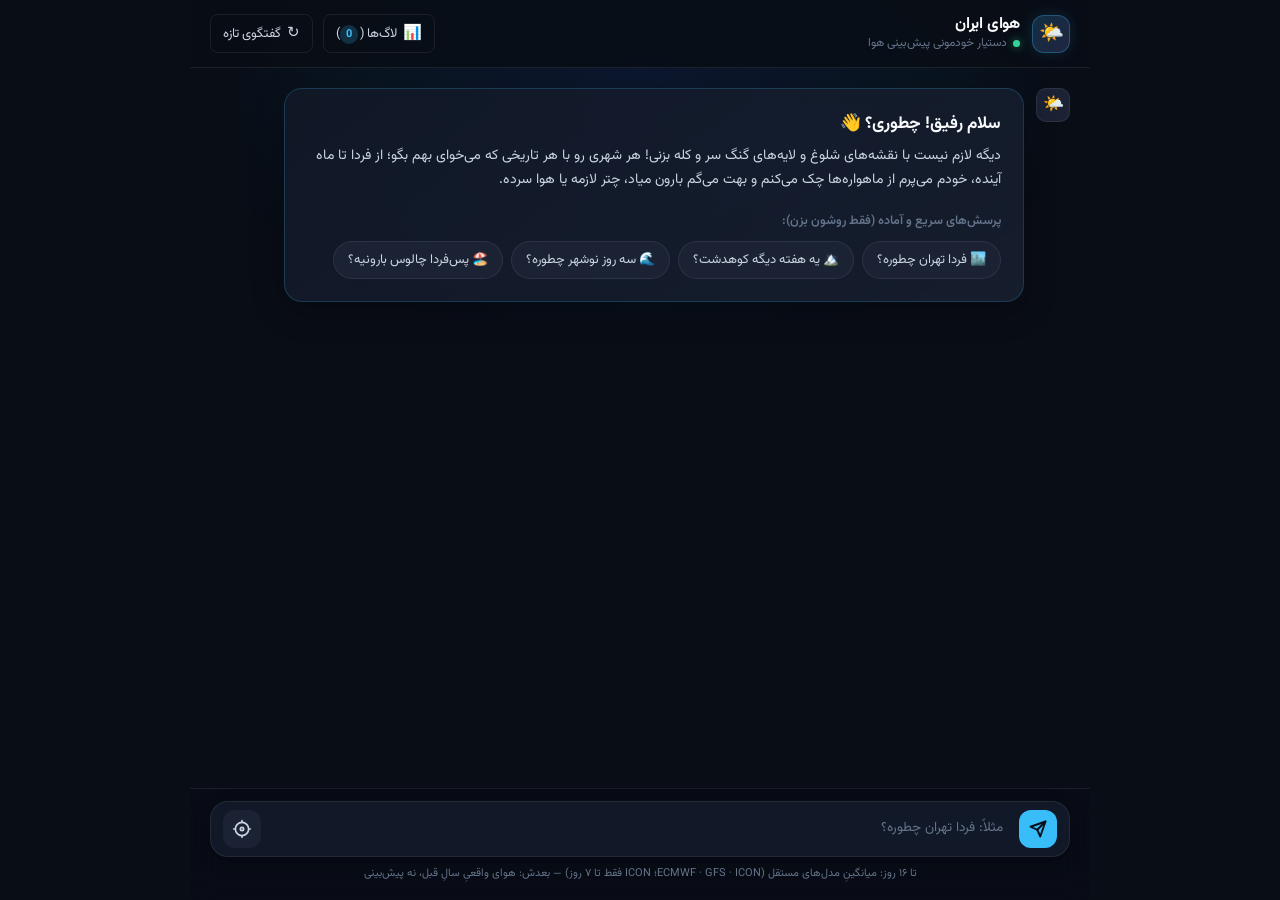
==== index.html @ 3daae6ea "fix: تضمین بسته بودن پنل در موبایل، رفع کش مرورگر و بهبود تاچ" ====
<!doctype html>
<html lang="fa" dir="rtl">

<head>
  <meta charset="utf-8">
  <meta name="viewport" content="width=device-width, initial-scale=1, viewport-fit=cover">
  <title>هوای ایران — دستیار هوشمند هواشناسی</title>
  <meta name="description" content="دستیار گفتگومحور پیش‌بینی وضع هوای ایران، با قابلیت تحلیل هوشمند تا ۳۰ روز آینده بر پایه مدل‌های عددی و اقلیمی">
  <meta name="theme-color" content="#0d1117">
  <link rel="icon"
    href="data:image/svg+xml,<svg xmlns='http://www.w3.org/2000/svg' viewBox='0 0 32 32'><text y='26' font-size='26'>🌤️</text></svg>">

  <link rel="preconnect" href="https://fonts.googleapis.com">
  <link rel="preconnect" href="https://fonts.gstatic.com" crossorigin>
  <link href="https://fonts.googleapis.com/css2?family=Vazirmatn:wght@300;400;500;600;700;800&display=swap" rel="stylesheet">
  <link rel="stylesheet" href="assets/style.css?v=14050719">
</head>

<body>

  <div id="app">
    <!-- Header -->
    <header id="topbar">
      <div class="brand">
        <div class="brand-avatar">🌤️</div>
        <div>
          <h1>هوای ایران</h1>
          <span class="sub-status"><span class="status-dot"></span>دستیار خودمونی پیش‌بینی هوا</span>
        </div>
      </div>

      <div class="topbar-actions">
        <button id="btn-logs" class="btn-ghost" title="مشاهده و دانلود لاگ‌های ثبت‌شده" aria-label="لاگ‌های ثبت‌شده">
          <span class="btn-icon">📊</span>
          <span class="btn-text">لاگ‌ها (<span id="log-counter">۰</span>)</span>
        </button>
        <button id="btn-clear" class="btn-ghost" title="گفتگوی تازه" aria-label="شروع مجدد گفتگو">
          <span class="btn-icon">↻</span>
          <span class="btn-text">گفتگوی تازه</span>
        </button>
      </div>
    </header>

    <!-- Chat Messages Stream -->
    <main id="chat-stream">
      <div id="messages" role="log" aria-live="polite">
        <!-- Messages will be injected here -->
      </div>
    </main>

    <!-- Chat Input Area -->
    <footer id="composer">
      <div class="composer-wrap">
        <button id="btn-send" class="send-btn" title="ارسال پیام" aria-label="ارسال">
          <svg width="18" height="18" viewBox="0 0 24 24" fill="none" stroke="currentColor" stroke-width="2.5" stroke-linecap="round" stroke-linejoin="round">
            <line x1="22" y1="2" x2="11" y2="13"></line>
            <polygon points="22 2 15 22 11 13 2 9 22 2"></polygon>
          </svg>
        </button>

        <textarea id="chat-input" rows="1" placeholder="مثلاً: فردا تهران چطوره؟" aria-label="پیام شما"></textarea>

        <button id="btn-gps" class="tool-btn" title="هوای موقعیت فعلی من (GPS)" aria-label="موقعیت فعلی">
          <svg width="20" height="20" viewBox="0 0 24 24" fill="none" stroke="currentColor" stroke-width="2" stroke-linecap="round" stroke-linejoin="round">
            <circle cx="12" cy="12" r="8"></circle>
            <line x1="12" y1="2" x2="12" y2="4"></line>
            <line x1="12" y1="20" x2="12" y2="22"></line>
            <line x1="20" y1="12" x2="22" y2="12"></line>
            <line x1="2" y1="12" x2="4" y2="12"></line>
            <circle cx="12" cy="12" r="2"></circle>
          </svg>
        </button>
      </div>
      <div class="composer-footnote">
        تا ۱۶ روز: میانگینِ مدل‌های مستقل (ECMWF · GFS · ICON؛ ICON فقط تا ۷ روز) — بعدش: هوای واقعیِ سالِ قبل، نه پیش‌بینی
      </div>
    </footer>
  </div>

  <!-- Modal for Logs & Model Comparison -->
  <div id="log-modal" class="modal-overlay hidden" role="dialog" aria-modal="true" aria-labelledby="modal-title">
    <div class="modal-card">
      <div class="modal-header">
        <div class="modal-title-wrap">
          <span class="modal-icon">📊</span>
          <h2 id="modal-title">لاگ‌های میدانی و مقایسه‌ی مدل‌ها</h2>
        </div>
        <button id="btn-close-modal" class="btn-icon-close" title="بستن" aria-label="بستن">✕</button>
      </div>
      <div class="modal-body">
        <div id="modal-stats" class="modal-stats-grid">
          <!-- Stats injected here -->
        </div>
        <div class="modal-actions-bar">
          <button id="btn-download-json" class="btn-action primary">
            <span>📥</span> دانلود فایل لاگ‌ها (JSON)
          </button>
          <button id="btn-copy-json" class="btn-action secondary">
            <span>📋</span> کپی متن JSON
          </button>
          <button id="btn-clear-logs" class="btn-action danger">
            <span>🗑️</span> پاک‌سازی لاگ‌ها
          </button>
        </div>
        <div class="modal-log-list-wrap">
          <h3 class="log-list-title">گزارش‌های ثبت‌شده:</h3>
          <div id="modal-log-list" class="modal-log-list">
            <!-- Logs items injected here -->
          </div>
        </div>
      </div>
    </div>
  </div>

  <div id="toast" role="status"></div>

  <script src="assets/app.js?v=14050719"></script>
</body>

</html>
---- assets/style.css ----
:root {
  --bg: #090d16;
  --surface: #111827;
  --surface-elevated: #1a2234;
  --surface-hover: #222d44;
  --border: rgba(255, 255, 255, 0.08);
  --border-focus: rgba(56, 189, 248, 0.4);
  --primary: #38bdf8;
  --primary-glow: rgba(56, 189, 248, 0.15);
  --accent: #818cf8;
  --rain: #60a5fa;
  --sun: #fbbf24;
  --snow: #e2e8f0;
  --cloud: #94a3b8;
  --text: #f8fafc;
  --text-dim: #cbd5e1;
  --muted: #64748b;
  --radius-lg: 18px;
  --radius-md: 12px;
  --radius-sm: 8px;
  --shadow-lg: 0 10px 25px -5px rgba(0, 0, 0, 0.5), 0 8px 10px -6px rgba(0, 0, 0, 0.5);
  --font-sans: 'Vazirmatn', -apple-system, BlinkMacSystemFont, "Segoe UI", Roboto, sans-serif;
}

*, *::before, *::after {
  box-sizing: border-box;
  margin: 0;
  padding: 0;
}

html, body {
  width: 100%;
  height: 100%;
  overflow: hidden;
  background-color: var(--bg);
  color: var(--text);
  font-family: var(--font-sans);
  direction: rtl;
  -webkit-font-smoothing: antialiased;
}

/* Subtle atmospheric background glow */
body::before {
  content: '';
  position: fixed;
  top: -20%;
  left: 50%;
  transform: translateX(-50%);
  width: 800px;
  height: 500px;
  background: radial-gradient(ellipse at center, rgba(37, 99, 235, 0.12) 0%, rgba(14, 165, 233, 0.05) 50%, transparent 80%);
  pointer-events: none;
  z-index: 0;
}

#app {
  display: flex;
  flex-direction: column;
  width: 100%;
  height: 100%;
  max-width: 900px;
  margin: 0 auto;
  position: relative;
  z-index: 1;
}

/* Topbar Header */
#topbar {
  display: flex;
  align-items: center;
  justify-content: space-between;
  padding: 14px 20px;
  border-bottom: 1px solid var(--border);
  background: rgba(9, 13, 22, 0.85);
  backdrop-filter: blur(12px);
  -webkit-backdrop-filter: blur(12px);
  flex-shrink: 0;
}

.brand {
  display: flex;
  align-items: center;
  gap: 12px;
}

.brand-avatar {
  width: 38px;
  height: 38px;
  border-radius: 12px;
  background: linear-gradient(135deg, rgba(56, 189, 248, 0.2), rgba(129, 140, 248, 0.2));
  border: 1px solid rgba(56, 189, 248, 0.3);
  display: grid;
  place-items: center;
  font-size: 20px;
  box-shadow: 0 0 15px rgba(56, 189, 248, 0.15);
}

.brand h1 {
  font-size: 16px;
  font-weight: 700;
  letter-spacing: -0.2px;
  color: var(--text);
  line-height: 1.2;
}

.sub-status {
  display: flex;
  align-items: center;
  gap: 6px;
  font-size: 12px;
  color: var(--muted);
  font-weight: 400;
}

.status-dot {
  width: 7px;
  height: 7px;
  border-radius: 50%;
  background: #34d399;
  box-shadow: 0 0 8px rgba(52, 211, 153, 0.6);
  animation: pulse 2.5s infinite;
}

@keyframes pulse {
  0%, 100% { opacity: 1; transform: scale(1); }
  50% { opacity: 0.5; transform: scale(0.85); }
}

.topbar-actions {
  display: flex;
  align-items: center;
  gap: 10px;
}

.btn-ghost {
  display: flex;
  align-items: center;
  gap: 6px;
  padding: 7px 12px;
  border-radius: var(--radius-sm);
  background: transparent;
  border: 1px solid var(--border);
  color: var(--text-dim);
  font-family: inherit;
  font-size: 13px;
  cursor: pointer;
  transition: all 0.16s ease;
}

.btn-ghost:hover {
  background: var(--surface-elevated);
  border-color: rgba(255, 255, 255, 0.15);
  color: var(--text);
}

.btn-ghost .btn-icon {
  font-size: 15px;
}

/* Chat Stream */
#chat-stream {
  flex: 1;
  overflow-y: auto;
  overflow-x: hidden;
  padding: 20px;
  scroll-behavior: smooth;
  display: flex;
  flex-direction: column;
}

#chat-stream::-webkit-scrollbar {
  width: 6px;
}

#chat-stream::-webkit-scrollbar-track {
  background: transparent;
}

#chat-stream::-webkit-scrollbar-thumb {
  background: rgba(255, 255, 255, 0.1);
  border-radius: 3px;
}

#messages {
  display: flex;
  flex-direction: column;
  gap: 20px;
  width: 100%;
}

/* Message Rows */
.msg-row {
  display: flex;
  gap: 12px;
  width: 100%;
  animation: fadeIn 0.25s ease-out;
}

@keyframes fadeIn {
  from { opacity: 0; transform: translateY(8px); }
  to { opacity: 1; transform: translateY(0); }
}

.msg-row.user {
  justify-content: flex-start;
  flex-direction: row-reverse;
}

.msg-row.assistant {
  justify-content: flex-start;
}

.msg-avatar {
  width: 34px;
  height: 34px;
  border-radius: 10px;
  flex-shrink: 0;
  display: grid;
  place-items: center;
  font-size: 17px;
  background: var(--surface-elevated);
  border: 1px solid var(--border);
}

.msg-row.user .msg-avatar {
  background: linear-gradient(135deg, #0284c7, #2563eb);
  color: white;
  border: none;
}

.msg-body {
  max-width: 86%;
  display: flex;
  flex-direction: column;
  gap: 10px;
}

.msg-bubble {
  padding: 14px 18px;
  border-radius: var(--radius-lg);
  font-size: 14.5px;
  line-height: 1.7;
  word-wrap: break-word;
}

.msg-row.user .msg-bubble {
  background: linear-gradient(135deg, #0284c7, #2563eb);
  color: #ffffff;
  border-top-left-radius: 4px;
  font-weight: 500;
  box-shadow: 0 4px 14px rgba(2, 132, 199, 0.25);
}

.msg-row.assistant .msg-bubble {
  background: var(--surface);
  border: 1px solid var(--border);
  color: var(--text);
  border-top-right-radius: 4px;
  box-shadow: 0 4px 16px rgba(0, 0, 0, 0.2);
}

/* Welcome Card */
.welcome-card {
  background: linear-gradient(145deg, rgba(17, 24, 39, 0.95), rgba(26, 34, 52, 0.75));
  border: 1px solid rgba(56, 189, 248, 0.2);
  border-radius: var(--radius-lg);
  padding: 22px;
  margin-bottom: 8px;
  box-shadow: 0 8px 32px rgba(0, 0, 0, 0.3);
}

.welcome-title {
  font-size: 17px;
  font-weight: 700;
  color: var(--text);
  margin-bottom: 8px;
  display: flex;
  align-items: center;
  gap: 8px;
}

.welcome-desc {
  font-size: 14px;
  color: var(--text-dim);
  line-height: 1.7;
  margin-bottom: 18px;
}

.chips-title {
  font-size: 12.5px;
  font-weight: 600;
  color: var(--muted);
  margin-bottom: 10px;
}

.chips-grid {
  display: flex;
  flex-wrap: wrap;
  gap: 8px;
}

.chip-btn {
  background: var(--surface-elevated);
  border: 1px solid var(--border);
  color: var(--text-dim);
  padding: 8px 14px;
  border-radius: 20px;
  font-family: inherit;
  font-size: 13px;
  cursor: pointer;
  transition: all 0.18s ease;
  display: inline-flex;
  align-items: center;
  gap: 6px;
}

.chip-btn:hover {
  background: var(--surface-hover);
  border-color: var(--primary);
  color: var(--text);
  transform: translateY(-1px);
}

/* Weather Response Cards */
.weather-card-container {
  display: flex;
  flex-direction: column;
  gap: 12px;
  margin-top: 4px;
}

.weather-header-banner {
  background: linear-gradient(135deg, rgba(30, 41, 59, 0.85), rgba(15, 23, 42, 0.95));
  border: 1px solid rgba(255, 255, 255, 0.1);
  border-radius: var(--radius-md);
  padding: 14px 16px;
  display: flex;
  align-items: center;
  justify-content: space-between;
  flex-wrap: wrap;
  gap: 10px;
}

.weather-header-info {
  display: flex;
  align-items: center;
  gap: 12px;
}

.weather-loc-icon {
  font-size: 28px;
}

.weather-loc-title {
  font-size: 16px;
  font-weight: 700;
  color: var(--text);
}

.weather-loc-sub {
  font-size: 12.5px;
  color: var(--muted);
}

.weather-badge {
  padding: 4px 10px;
  border-radius: 12px;
  font-size: 11.5px;
  font-weight: 600;
  display: inline-flex;
  align-items: center;
  gap: 5px;
}

.badge-exact {
  background: rgba(56, 189, 248, 0.15);
  color: #38bdf8;
  border: 1px solid rgba(56, 189, 248, 0.3);
}

.badge-monthly {
  background: rgba(251, 191, 36, 0.15);
  color: #fbbf24;
  border: 1px solid rgba(251, 191, 36, 0.3);
}

/* Daily Cards Horizontal Carousel */
.daily-cards-scroll {
  display: flex;
  gap: 10px;
  overflow-x: auto;
  padding: 4px 2px 12px;
  scroll-snap-type: x mandatory;
}

.daily-cards-scroll::-webkit-scrollbar {
  height: 5px;
}

.daily-cards-scroll::-webkit-scrollbar-thumb {
  background: rgba(255, 255, 255, 0.12);
  border-radius: 3px;
}

.day-card {
  min-width: 120px;
  flex: 0 0 120px;
  background: var(--surface-elevated);
  border: 1px solid var(--border);
  border-radius: var(--radius-md);
  padding: 12px 10px;
  display: flex;
  flex-direction: column;
  align-items: center;
  text-align: center;
  gap: 6px;
  scroll-snap-align: start;
  transition: all 0.18s ease;
}

.day-card:hover {
  background: var(--surface-hover);
  border-color: rgba(255, 255, 255, 0.18);
  transform: translateY(-2px);
}

.day-card.is-today {
  border-color: var(--primary);
  background: linear-gradient(to bottom, rgba(56, 189, 248, 0.08), var(--surface-elevated));
}

.day-card-name {
  font-size: 13px;
  font-weight: 700;
  color: var(--text);
}

.day-card-date {
  font-size: 11px;
  color: var(--muted);
}

.day-card-icon {
  font-size: 26px;
  margin: 4px 0;
}

.day-card-temp {
  display: flex;
  gap: 6px;
  font-size: 13.5px;
  font-weight: 600;
}

.temp-max {
  color: #f87171;
}

.temp-min {
  color: #38bdf8;
}

.day-card-precip {
  display: flex;
  align-items: center;
  gap: 3px;
  font-size: 11px;
  color: var(--rain);
  background: rgba(96, 165, 250, 0.12);
  padding: 2px 7px;
  border-radius: 10px;
  margin-top: 2px;
}

/* ۰٪ هم نشون داده می‌شه (سؤال همینه) ولی نباید مثل هشدار به‌نظر برسه */
.day-card-precip.is-zero {
  color: var(--muted);
  background: rgba(255, 255, 255, 0.05);
}

.day-card-wind {
  display: flex;
  align-items: center;
  justify-content: center;
  gap: 4.5px;
  font-size: 11.5px;
  color: var(--text-dim);
  background: rgba(255, 255, 255, 0.05);
  padding: 3px 8px;
  border-radius: 12px;
  margin-top: 3px;
  white-space: nowrap;
  line-height: 1.2;
}

.day-card-wind .wind-icon-svg {
  width: 13.5px;
  height: 13.5px;
  flex-shrink: 0;
  stroke: currentColor;
  display: inline-block;
}

.day-card-wind small {
  font-size: 9.5px;
  font-weight: 600;
  color: var(--muted);
  letter-spacing: 0.2px;
}

.day-card-wind.is-windy {
  color: #38bdf8;
  background: rgba(56, 189, 248, 0.14);
  font-weight: 600;
}

.day-card-wind.is-windy small {
  color: #7dd3fc;
}

.day-card-wind.is-high-wind {
  color: #fb923c;
  background: rgba(251, 146, 60, 0.16);
  border: 1px solid rgba(251, 146, 60, 0.4);
  font-weight: 700;
}

.day-card-wind.is-high-wind small {
  color: #fdba74;
}

.day-card-time {
  font-size: 10px;
  color: var(--text-dim);
  margin-top: 2px;
  /* عمداً بدون direction:ltr — متن فارسی («تا») و رقم قاطی‌اند؛
     اجبارِ ltr ترتیبِ نمایش را به‌هم می‌ریخت («۲ ۳ تا» به‌جای «۲ تا ۳») */
}

.day-card-desc {
  font-size: 11px;
  color: var(--text-dim);
  line-height: 1.3;
}

/* روزی که کاربر صریح پرسیده («یه هفته دیگه» ← خودِ روزِ هفتم) */
.day-card.is-focus {
  border-color: var(--accent);
  box-shadow: inset 0 0 0 1px var(--accent);
}

/* کارتِ «پارسال» (فراتر از ۱۶ روز): پیش‌بینی نیست — باید از نگاهِ اول فرق داشته باشد */
.day-card.is-estimate {
  border-style: dashed;
  background: var(--surface);
}

/* برچسبِ ریز: «پارسال» یا «فقط GFS» (روزی که فقط یک مدل داده دارد) */
.day-card-tag {
  font-size: 9.5px;
  color: var(--muted);
  border: 1px solid var(--border);
  border-radius: 8px;
  padding: 1px 6px;
}

/* Verification and Audit Bar */
.weather-audit-bar {
  display: flex;
  align-items: center;
  justify-content: space-between;
  flex-wrap: wrap;
  gap: 8px;
  padding: 8px 12px;
  background: rgba(15, 23, 42, 0.6);
  border: 1px dashed rgba(255, 255, 255, 0.12);
  border-radius: var(--radius-sm);
  margin-top: 4px;
}

.audit-badge {
  font-size: 11.5px;
  color: var(--muted);
}


/* Typing / Loading indicator */
.typing-bubble {
  display: flex;
  align-items: center;
  gap: 5px;
  padding: 12px 18px;
}

.typing-dot {
  width: 7px;
  height: 7px;
  border-radius: 50%;
  background: var(--primary);
  animation: typingBounce 1.4s infinite ease-in-out both;
}

.typing-dot:nth-child(1) { animation-delay: -0.32s; }
.typing-dot:nth-child(2) { animation-delay: -0.16s; }

@keyframes typingBounce {
  0%, 80%, 100% { transform: scale(0); opacity: 0.3; }
  40% { transform: scale(1); opacity: 1; }
}

/* Suggestions under assistant response */
.msg-suggestions {
  display: flex;
  flex-wrap: wrap;
  gap: 6px;
  margin-top: 6px;
}

.suggestion-pill {
  font-size: 12px;
  background: rgba(255, 255, 255, 0.05);
  border: 1px solid var(--border);
  color: var(--text-dim);
  padding: 5px 11px;
  border-radius: 14px;
  cursor: pointer;
  transition: all 0.15s ease;
}

.suggestion-pill:hover {
  background: var(--surface-hover);
  border-color: var(--primary);
  color: var(--text);
}

/* Composer / Input Area */
#composer {
  flex-shrink: 0;
  padding: 12px 20px 18px;
  background: rgba(9, 13, 22, 0.92);
  backdrop-filter: blur(14px);
  -webkit-backdrop-filter: blur(14px);
  border-top: 1px solid var(--border);
}

.composer-wrap {
  display: flex;
  align-items: flex-end;
  gap: 10px;
  background: var(--surface);
  border: 1px solid var(--border);
  border-radius: var(--radius-lg);
  padding: 8px 12px;
  transition: all 0.2s ease;
  box-shadow: 0 4px 16px rgba(0, 0, 0, 0.25);
}

.composer-wrap:focus-within {
  border-color: var(--primary);
  box-shadow: 0 0 0 3px var(--primary-glow);
}

.tool-btn {
  width: 38px;
  height: 38px;
  border-radius: 12px;
  border: none;
  background: var(--surface-elevated);
  color: var(--text-dim);
  cursor: pointer;
  display: grid;
  place-items: center;
  flex-shrink: 0;
  transition: all 0.16s ease;
}

.tool-btn:hover {
  background: var(--surface-hover);
  color: var(--primary);
}

#chat-input {
  flex: 1;
  background: transparent;
  border: none;
  outline: none;
  color: var(--text);
  font-family: inherit;
  font-size: 14.5px;
  line-height: 1.5;
  resize: none;
  padding: 8px 6px;
  max-height: 120px;
  direction: rtl;
}

#chat-input::placeholder {
  color: var(--muted);
  font-size: 13.5px;
}

.send-btn {
  width: 38px;
  height: 38px;
  border-radius: 12px;
  border: none;
  background: var(--primary);
  color: #090d16;
  cursor: pointer;
  display: grid;
  place-items: center;
  flex-shrink: 0;
  transition: all 0.16s ease;
}

.send-btn:hover:not(:disabled) {
  background: #7dd3fc;
  transform: scale(1.05);
}

.send-btn:disabled {
  opacity: 0.4;
  cursor: not-allowed;
  transform: none;
}

.composer-footnote {
  text-align: center;
  font-size: 11px;
  color: var(--muted);
  margin-top: 8px;
}

/* Toast */
#toast {
  position: fixed;
  bottom: 85px;
  left: 50%;
  transform: translateX(-50%) translateY(20px);
  background: rgba(30, 41, 59, 0.95);
  border: 1px solid var(--border);
  color: var(--text);
  padding: 8px 16px;
  border-radius: 20px;
  font-size: 13px;
  box-shadow: var(--shadow-lg);
  pointer-events: none;
  opacity: 0;
  transition: all 0.2s ease;
  z-index: 100;
}

/* Log Counter in Topbar */
#log-counter {
  background: rgba(56, 189, 248, 0.2);
  color: #38bdf8;
  padding: 1px 6px;
  border-radius: 10px;
  font-size: 11px;
  font-weight: 700;
  margin-right: 2px;
}

/* Reality Check & Model Calibration Card */
.reality-card {
  margin-top: 10px;
  background: linear-gradient(145deg, rgba(17, 24, 39, 0.95), rgba(26, 34, 52, 0.85));
  border: 1px solid rgba(56, 189, 248, 0.25);
  border-radius: var(--radius-md);
  overflow: hidden;
  box-shadow: 0 6px 20px rgba(0, 0, 0, 0.25);
  transition: all 0.2s ease;
}

.reality-header {
  display: flex;
  align-items: center;
  justify-content: space-between;
  padding: 12px 16px;
  background: rgba(255, 255, 255, 0.03);
  border-bottom: 1px solid var(--border);
  cursor: pointer;
  user-select: none;
  -webkit-tap-highlight-color: transparent;
  touch-action: manipulation;
}

.reality-header:hover {
  background: rgba(255, 255, 255, 0.05);
}

.reality-title-wrap {
  display: flex;
  flex-direction: column;
  gap: 2px;
}

.reality-badge {
  font-size: 13px;
  font-weight: 700;
  color: #38bdf8;
  display: flex;
  align-items: center;
  gap: 6px;
}

.reality-subtitle {
  font-size: 11.5px;
  color: var(--muted);
}

.reality-toggle-btn-wrap {
  display: flex;
  align-items: center;
  gap: 6px;
  background: rgba(255, 255, 255, 0.05);
  padding: 4px 10px;
  border-radius: 20px;
  border: 1px solid rgba(255, 255, 255, 0.08);
  transition: all 0.2s ease;
  flex-shrink: 0;
}

.reality-header:hover .reality-toggle-btn-wrap {
  background: rgba(56, 189, 248, 0.12);
  border-color: rgba(56, 189, 248, 0.3);
}

.reality-toggle-hint {
  font-size: 11.5px;
  color: var(--muted);
  font-weight: 500;
}

.reality-header:hover .reality-toggle-hint {
  color: #7dd3fc;
}

.reality-card.is-collapsed .reality-toggle-hint::before {
  content: "باز کردن";
}

.reality-card:not(.is-collapsed) .reality-toggle-hint::before {
  content: "بستن";
}

.btn-reality-toggle {
  background: transparent;
  border: none;
  color: var(--muted);
  font-size: 11px;
  transition: transform 0.25s ease, color 0.2s ease;
  padding: 0;
  display: inline-flex;
  align-items: center;
  line-height: 1;
}

.reality-header:hover .btn-reality-toggle {
  color: #7dd3fc;
}

.reality-card.is-collapsed .btn-reality-toggle {
  transform: rotate(0deg);
}

.reality-card:not(.is-collapsed) .btn-reality-toggle {
  transform: rotate(180deg);
}

.reality-card.is-collapsed .reality-header {
  border-bottom: none;
}

.reality-card.is-collapsed .reality-body {
  display: none !important;
}

.reality-body {
  padding: 16px;
  display: flex;
  flex-direction: column;
  gap: 16px;
}

/* Reality Stream bar */
.reality-stream-bar {
  display: flex;
  flex-direction: column;
  gap: 8px;
  background: rgba(255, 255, 255, 0.03);
  border: 1px solid rgba(255, 255, 255, 0.07);
  border-radius: var(--radius-sm);
  padding: 10px 12px;
}

.stream-bar-header {
  display: flex;
  align-items: center;
  justify-content: space-between;
  flex-wrap: wrap;
  gap: 6px;
}

.stream-bar-title {
  font-size: 12px;
  font-weight: 700;
  color: var(--text-dim);
}

.stream-bar-counter {
  font-size: 11px;
  color: var(--muted);
}

.stream-chips-wrap {
  display: flex;
  flex-wrap: wrap;
  gap: 6px;
  min-height: 28px;
  align-items: center;
}

.stream-empty-hint {
  font-size: 11.5px;
  color: var(--muted);
}

.stream-chip {
  display: inline-flex;
  align-items: center;
  gap: 6px;
  background: rgba(56, 189, 248, 0.08);
  border: 1px solid rgba(56, 189, 248, 0.22);
  color: #e2e8f0;
  padding: 3px 9px;
  border-radius: 12px;
  font-size: 11.5px;
  transition: all 0.2s ease;
}

.stream-chip:hover {
  background: rgba(56, 189, 248, 0.14);
  border-color: rgba(56, 189, 248, 0.4);
}

.stream-chip-time {
  font-weight: 700;
  color: #38bdf8;
  font-family: inherit;
}

.stream-chip-desc {
  font-size: 11px;
  color: #cbd5e1;
}

.btn-del-stream-log {
  background: transparent;
  border: none;
  color: var(--muted);
  font-size: 14px;
  line-height: 1;
  cursor: pointer;
  padding: 0 2px;
  transition: color 0.15s ease;
  display: inline-flex;
  align-items: center;
}

.btn-del-stream-log:hover {
  color: #ef4444;
}

/* Legacy slot selector bar compatibility */
.reality-slot-bar {
  display: flex;
  flex-direction: column;
  gap: 8px;
  background: rgba(255, 255, 255, 0.03);
  border: 1px solid rgba(255, 255, 255, 0.07);
  border-radius: var(--radius-sm);
  padding: 10px 12px;
}

.slot-bar-header {
  display: flex;
  align-items: center;
  justify-content: space-between;
  flex-wrap: wrap;
  gap: 6px;
}

.slot-bar-title {
  font-size: 12px;
  font-weight: 700;
  color: var(--text-dim);
}

.slot-bar-counter {
  font-size: 11px;
  color: var(--muted);
}

.slot-pills-wrap {
  display: flex;
  flex-wrap: wrap;
  gap: 6px;
}

.slot-pill-btn {
  background: var(--surface);
  border: 1px solid var(--border);
  color: var(--text-dim);
  border-radius: var(--radius-pill);
  padding: 5px 12px;
  font-size: 11.5px;
  font-family: inherit;
  cursor: pointer;
  display: inline-flex;
  align-items: center;
  gap: 5px;
  transition: all 0.2s ease;
  user-select: none;
}

.slot-pill-btn:hover {
  border-color: rgba(56, 189, 248, 0.4);
  color: var(--text);
  transform: translateY(-1px);
}

.slot-pill-btn.active {
  background: rgba(56, 189, 248, 0.15);
  border-color: #38bdf8;
  color: #7dd3fc;
  font-weight: 700;
  box-shadow: 0 0 10px rgba(56, 189, 248, 0.2);
}

.slot-pill-btn.has-saved {
  border-color: rgba(16, 185, 129, 0.5);
}

.slot-saved-badge {
  background: #10b981;
  color: #064e3b;
  width: 14px;
  height: 14px;
  border-radius: 50%;
  display: inline-flex;
  align-items: center;
  justify-content: center;
  font-size: 9px;
  font-weight: 900;
}

/* Comparison Grid of Models */
.model-selection-bar {
  display: flex;
  align-items: center;
  justify-content: space-between;
  margin-bottom: 4px;
  gap: 8px;
  flex-wrap: wrap;
}

.model-selection-title {
  font-size: 12.5px;
  font-weight: 600;
  color: var(--text-dim);
}

.btn-select-none {
  background: var(--surface-elevated);
  border: 1px solid var(--border);
  color: var(--muted);
  border-radius: var(--radius-pill);
  padding: 4px 10px;
  font-size: 11.5px;
  font-family: inherit;
  cursor: pointer;
  transition: all 0.2s ease;
}

.btn-select-none:hover {
  color: var(--text);
  border-color: rgba(239, 68, 68, 0.4);
}

.btn-select-none.active {
  background: rgba(239, 68, 68, 0.16);
  border-color: #ef4444;
  color: #fca5a5;
  font-weight: 600;
}

.models-compare-grid {
  display: grid;
  grid-template-columns: repeat(3, 1fr);
  gap: 10px;
}

@media (max-width: 640px) {
  .models-compare-grid {
    grid-template-columns: 1fr;
    gap: 8px;
  }
}

.model-box {
  background: var(--surface-elevated);
  border: 1.5px solid var(--border);
  border-radius: var(--radius-sm);
  padding: 10px 12px;
  display: flex;
  flex-direction: column;
  gap: 6px;
  cursor: pointer;
  position: relative;
  user-select: none;
  transition: all 0.22s cubic-bezier(0.16, 1, 0.3, 1);
}

.model-box:hover {
  border-color: rgba(52, 211, 153, 0.4);
  transform: translateY(-2px);
  box-shadow: 0 4px 12px rgba(0, 0, 0, 0.25);
}

.model-box:active {
  transform: scale(0.98);
}

/* وقتی برگه انتخاب شد — سبز شیک و زنده */
.model-box.is-selected {
  background: linear-gradient(145deg, rgba(16, 185, 129, 0.15), rgba(5, 150, 105, 0.08));
  border-color: #10b981;
  box-shadow: 0 0 0 1px rgba(16, 185, 129, 0.4), 0 4px 16px rgba(16, 185, 129, 0.2);
}

.model-box.is-selected .model-box-header {
  border-bottom-color: rgba(16, 185, 129, 0.35);
}

.model-box.is-selected .model-box-name {
  color: #34d399;
}

.model-box-header {
  display: flex;
  align-items: center;
  justify-content: space-between;
  font-weight: 700;
  font-size: 13px;
  color: var(--text);
  border-bottom: 1px solid rgba(255, 255, 255, 0.06);
  padding-bottom: 4px;
}

.model-box-title {
  display: flex;
  align-items: center;
  gap: 6px;
}

.model-check-circle {
  width: 17px;
  height: 17px;
  border-radius: 50%;
  border: 1.5px solid var(--muted);
  display: inline-flex;
  align-items: center;
  justify-content: center;
  font-size: 11px;
  font-weight: 800;
  color: #10b981;
  transition: all 0.2s ease;
}

.model-box.is-selected .model-check-circle {
  background: #10b981;
  border-color: #10b981;
  color: #064e3b;
}

.model-box-name {
  color: #38bdf8;
  transition: color 0.2s ease;
}

.model-box-cond {
  font-size: 12px;
  color: var(--text-dim);
  display: flex;
  align-items: center;
  gap: 4px;
}

.model-box-metrics {
  display: flex;
  flex-direction: column;
  gap: 3px;
  font-size: 11.5px;
  color: var(--muted);
}

.model-metric-item {
  display: flex;
  justify-content: space-between;
}

.model-metric-val {
  color: var(--text-dim);
  font-weight: 500;
}

.model-box-select-hint {
  margin-top: 4px;
  padding-top: 4px;
  border-top: 1px dashed rgba(255, 255, 255, 0.08);
  font-size: 10.5px;
  text-align: center;
  color: var(--muted);
  transition: color 0.2s ease;
}

.model-box.is-selected .model-box-select-hint {
  border-top-color: rgba(16, 185, 129, 0.25);
  color: #34d399;
  font-weight: 600;
}

/* Feedback Controls */
.reality-feedback-form {
  display: flex;
  flex-direction: column;
  gap: 14px;
  border-top: 1px dashed rgba(255, 255, 255, 0.1);
  padding-top: 14px;
}

.feedback-row {
  display: grid;
  grid-template-columns: 1fr 1fr;
  gap: 12px;
}

@media (max-width: 640px) {
  .feedback-row {
    grid-template-columns: 1fr;
    gap: 10px;
  }
}

.feedback-group {
  display: flex;
  flex-direction: column;
  gap: 8px;
}

.feedback-label {
  font-size: 12.5px;
  font-weight: 600;
  color: var(--text-dim);
}

.tag-choices {
  display: flex;
  flex-wrap: wrap;
  gap: 8px;
}

.tag-btn {
  background: var(--surface-elevated);
  border: 1px solid var(--border);
  color: var(--text-dim);
  padding: 6px 12px;
  border-radius: 16px;
  font-family: inherit;
  font-size: 12px;
  cursor: pointer;
  transition: all 0.15s ease;
  user-select: none;
}

.chip-choice:hover, .tag-btn:hover {
  background: var(--surface-hover);
  color: var(--text);
  border-color: rgba(255, 255, 255, 0.25);
}

.chip-choice.active, .tag-btn.active {
  background: rgba(56, 189, 248, 0.18);
  border-color: #38bdf8;
  color: #ffffff;
  font-weight: 600;
  box-shadow: 0 0 10px rgba(56, 189, 248, 0.2);
}

.feedback-row {
  display: grid;
  grid-template-columns: 1fr 1fr;
  gap: 12px;
}

@media (max-width: 640px) {
  .feedback-row {
    grid-template-columns: 1fr;
  }
}

.reality-note-input {
  width: 100%;
  background: var(--surface);
  border: 1px solid var(--border);
  border-radius: var(--radius-sm);
  color: var(--text);
  font-family: inherit;
  font-size: 13px;
  padding: 10px 12px;
  resize: vertical;
  min-height: 54px;
  outline: none;
  transition: border-color 0.2s ease;
}

.reality-note-input:focus {
  border-color: var(--primary);
  box-shadow: 0 0 0 2px var(--primary-glow);
}

.reality-actions {
  display: flex;
  align-items: center;
  justify-content: space-between;
  gap: 12px;
  margin-top: 4px;
}

.btn-save-reality {
  background: linear-gradient(135deg, #0284c7, #2563eb);
  border: none;
  color: white;
  padding: 8px 18px;
  border-radius: var(--radius-sm);
  font-family: inherit;
  font-size: 13px;
  font-weight: 600;
  cursor: pointer;
  transition: all 0.18s ease;
  box-shadow: 0 3px 10px rgba(2, 132, 199, 0.3);
}

.btn-save-reality:hover {
  background: linear-gradient(135deg, #0369a1, #1d4ed8);
  transform: translateY(-1px);
}

.save-status-msg {
  font-size: 12px;
  color: #34d399;
  font-weight: 500;
  animation: fadeIn 0.2s ease;
}

/* Modal Styles */
.modal-overlay {
  position: fixed;
  inset: 0;
  background: rgba(0, 0, 0, 0.75);
  backdrop-filter: blur(8px);
  -webkit-backdrop-filter: blur(8px);
  z-index: 1000;
  display: grid;
  place-items: center;
  padding: 16px;
  transition: opacity 0.25s ease;
}

.modal-overlay.hidden {
  opacity: 0;
  pointer-events: none;
}

.modal-card {
  background: var(--surface);
  border: 1px solid rgba(255, 255, 255, 0.12);
  border-radius: var(--radius-lg);
  width: 100%;
  max-width: 620px;
  max-height: 85vh;
  display: flex;
  flex-direction: column;
  overflow: hidden;
  box-shadow: var(--shadow-lg);
  animation: modalScale 0.2s ease-out;
}

@keyframes modalScale {
  from { opacity: 0; transform: scale(0.95); }
  to { opacity: 1; transform: scale(1); }
}

.modal-header {
  display: flex;
  align-items: center;
  justify-content: space-between;
  padding: 16px 20px;
  border-bottom: 1px solid var(--border);
  background: var(--surface-elevated);
}

.modal-title-wrap {
  display: flex;
  align-items: center;
  gap: 10px;
}

.modal-title-wrap h2 {
  font-size: 16px;
  font-weight: 700;
}

.btn-icon-close {
  background: transparent;
  border: none;
  color: var(--muted);
  font-size: 18px;
  cursor: pointer;
  padding: 4px 8px;
  border-radius: var(--radius-sm);
  transition: all 0.15s ease;
}

.btn-icon-close:hover {
  background: rgba(255, 255, 255, 0.1);
  color: var(--text);
}

.modal-body {
  padding: 20px;
  overflow-y: auto;
  display: flex;
  flex-direction: column;
  gap: 18px;
}

.modal-stats-grid {
  display: grid;
  grid-template-columns: repeat(4, 1fr);
  gap: 10px;
}

@media (max-width: 640px) {
  .modal-stats-grid {
    grid-template-columns: repeat(2, 1fr);
  }
}

.stat-box {
  background: var(--surface-elevated);
  border: 1px solid var(--border);
  border-radius: var(--radius-sm);
  padding: 10px;
  text-align: center;
}

.stat-val {
  font-size: 18px;
  font-weight: 700;
  color: #38bdf8;
}

.stat-label {
  font-size: 11px;
  color: var(--muted);
  margin-top: 2px;
}

.modal-actions-bar {
  display: flex;
  flex-wrap: wrap;
  gap: 10px;
}

.btn-action {
  display: inline-flex;
  align-items: center;
  gap: 6px;
  padding: 8px 14px;
  border-radius: var(--radius-sm);
  font-family: inherit;
  font-size: 12.5px;
  font-weight: 600;
  cursor: pointer;
  border: none;
  transition: all 0.16s ease;
}

.btn-action.primary {
  background: #0284c7;
  color: white;
}
.btn-action.primary:hover {
  background: #0369a1;
}

.btn-action.secondary {
  background: var(--surface-elevated);
  border: 1px solid var(--border);
  color: var(--text);
}
.btn-action.secondary:hover {
  background: var(--surface-hover);
}

.btn-action.danger {
  background: rgba(239, 68, 68, 0.15);
  border: 1px solid rgba(239, 68, 68, 0.3);
  color: #f87171;
  margin-right: auto;
}
.btn-action.danger:hover {
  background: rgba(239, 68, 68, 0.25);
}

.log-list-title {
  font-size: 13px;
  font-weight: 600;
  color: var(--text-dim);
  margin-bottom: 8px;
}

.modal-log-list {
  display: flex;
  flex-direction: column;
  gap: 10px;
  max-height: 260px;
  overflow-y: auto;
}

.log-entry-item {
  background: var(--surface-elevated);
  border: 1px solid var(--border);
  border-radius: var(--radius-sm);
  padding: 10px 14px;
  display: flex;
  flex-direction: column;
  gap: 6px;
  font-size: 12px;
}

.log-entry-header {
  display: flex;
  justify-content: space-between;
  align-items: center;
  color: var(--text);
  font-weight: 600;
  gap: 8px;
  flex-wrap: wrap;
}

.log-entry-header-actions {
  display: flex;
  align-items: center;
  gap: 8px;
}

.btn-del-modal-log {
  background: transparent;
  border: none;
  cursor: pointer;
  font-size: 13px;
  padding: 2px 4px;
  opacity: 0.6;
  transition: opacity 0.2s ease, transform 0.15s ease;
  line-height: 1;
}

.btn-del-modal-log:hover {
  opacity: 1;
  transform: scale(1.15);
}

.log-entry-location {
  display: flex;
  align-items: center;
  gap: 8px;
  flex-wrap: wrap;
}

.log-slot-badge {
  background: rgba(56, 189, 248, 0.12);
  color: #38bdf8;
  border: 1px solid rgba(56, 189, 248, 0.25);
  border-radius: var(--radius-pill);
  padding: 1px 7px;
  font-size: 10.5px;
  font-weight: 600;
}

.log-entry-tags {
  display: flex;
  flex-wrap: wrap;
  gap: 6px;
}

.log-tag {
  background: rgba(255, 255, 255, 0.06);
  border-radius: 6px;
  padding: 2px 8px;
  font-size: 11px;
  color: var(--text-dim);
}

.log-tag.winner {
  background: rgba(52, 211, 153, 0.15);
  color: #34d399;
  border: 1px solid rgba(52, 211, 153, 0.3);
}

.log-entry-note {
  color: var(--text-dim);
  background: rgba(0, 0, 0, 0.2);
  padding: 6px 10px;
  border-radius: 6px;
  font-size: 11.5px;
  border-right: 3px solid #38bdf8;
}

.empty-logs-msg {
  text-align: center;
  color: var(--muted);
  font-size: 13px;
  padding: 24px 0;
}

/* Mobile Responsiveness */
@media (max-width: 640px) {
  #topbar {
    padding: 10px 14px;
  }
  .btn-ghost .btn-text {
    display: none;
  }
  #chat-stream {
    padding: 14px 10px;
  }
  .msg-body {
    max-width: 92%;
  }
  .msg-bubble {
    padding: 11px 14px;
    font-size: 13.5px;
  }
  #composer {
    padding: 8px 10px 14px;
  }
  .composer-wrap {
    padding: 6px 8px;
  }
  .tool-btn, .send-btn {
    width: 34px;
    height: 34px;
  }
  .day-card {
    min-width: 105px;
    flex: 0 0 105px;
    padding: 10px 8px;
  }
}
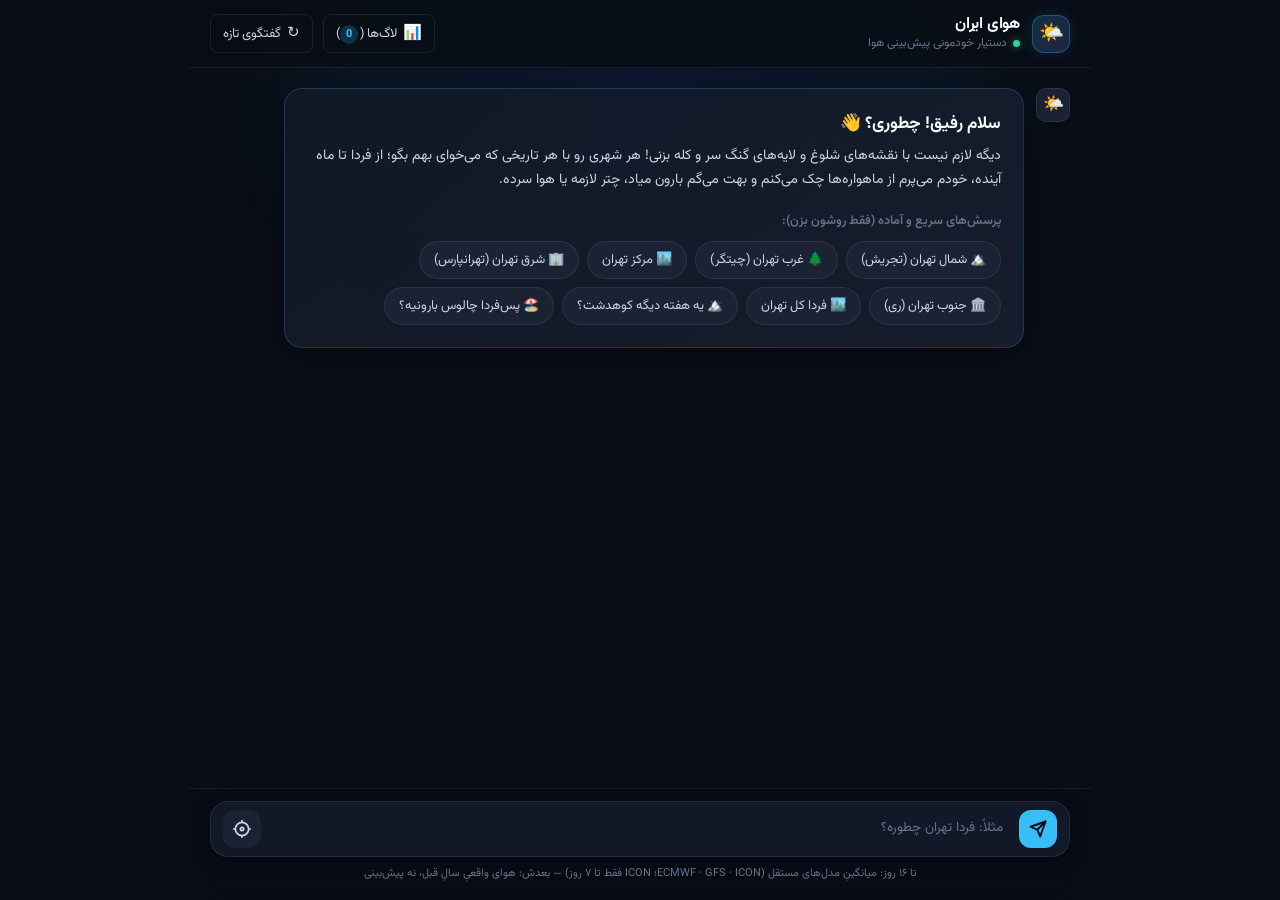
==== commit c556818c: "پشتیبانی اقلیمی از ۵ منطقه تهران (شمال، غرب، مرکز، شرق، جنوب) در پیش‌بینی، راستی‌آزمایی و پرسش‌های س" ====
--- a/index.html
+++ b/index.html
@@ -13,7 +13,7 @@
   <link rel="preconnect" href="https://fonts.googleapis.com">
   <link rel="preconnect" href="https://fonts.gstatic.com" crossorigin>
   <link href="https://fonts.googleapis.com/css2?family=Vazirmatn:wght@300;400;500;600;700;800&display=swap" rel="stylesheet">
-  <link rel="stylesheet" href="assets/style.css?v=14050719">
+  <link rel="stylesheet" href="assets/style.css?v=14050719-3">
 </head>
 
 <body>
@@ -114,7 +114,7 @@
 
   <div id="toast" role="status"></div>
 
-  <script src="assets/app.js?v=14050719"></script>
+  <script src="assets/app.js?v=14050719-2"></script>
 </body>
 
 </html>
--- a/assets/style.css
+++ b/assets/style.css
@@ -1296,6 +1296,45 @@
   color: #ffffff;
   font-weight: 600;
   box-shadow: 0 0 10px rgba(56, 189, 248, 0.2);
+}
+
+/* Tehran District Selection in Reality Card */
+.tehran-district-group {
+  margin-bottom: 4px;
+}
+
+.tehran-district-choices {
+  display: flex;
+  flex-wrap: wrap;
+  gap: 8px;
+}
+
+.tag-btn.tag-district {
+  padding: 5px 12px;
+  font-size: 12px;
+  border-radius: 14px;
+}
+
+.tag-btn.tag-district.active {
+  background: rgba(16, 185, 129, 0.2);
+  border-color: #10b981;
+  color: #34d399;
+  font-weight: 600;
+  box-shadow: 0 0 10px rgba(16, 185, 129, 0.25);
+}
+
+.stream-chip-district {
+  font-size: 11px;
+  color: #34d399;
+  font-weight: 600;
+  margin-right: 2px;
+}
+
+.log-tag.district {
+  background: rgba(16, 185, 129, 0.15);
+  border: 1px solid rgba(16, 185, 129, 0.35);
+  color: #34d399;
+  font-weight: 600;
 }
 
 .feedback-row {
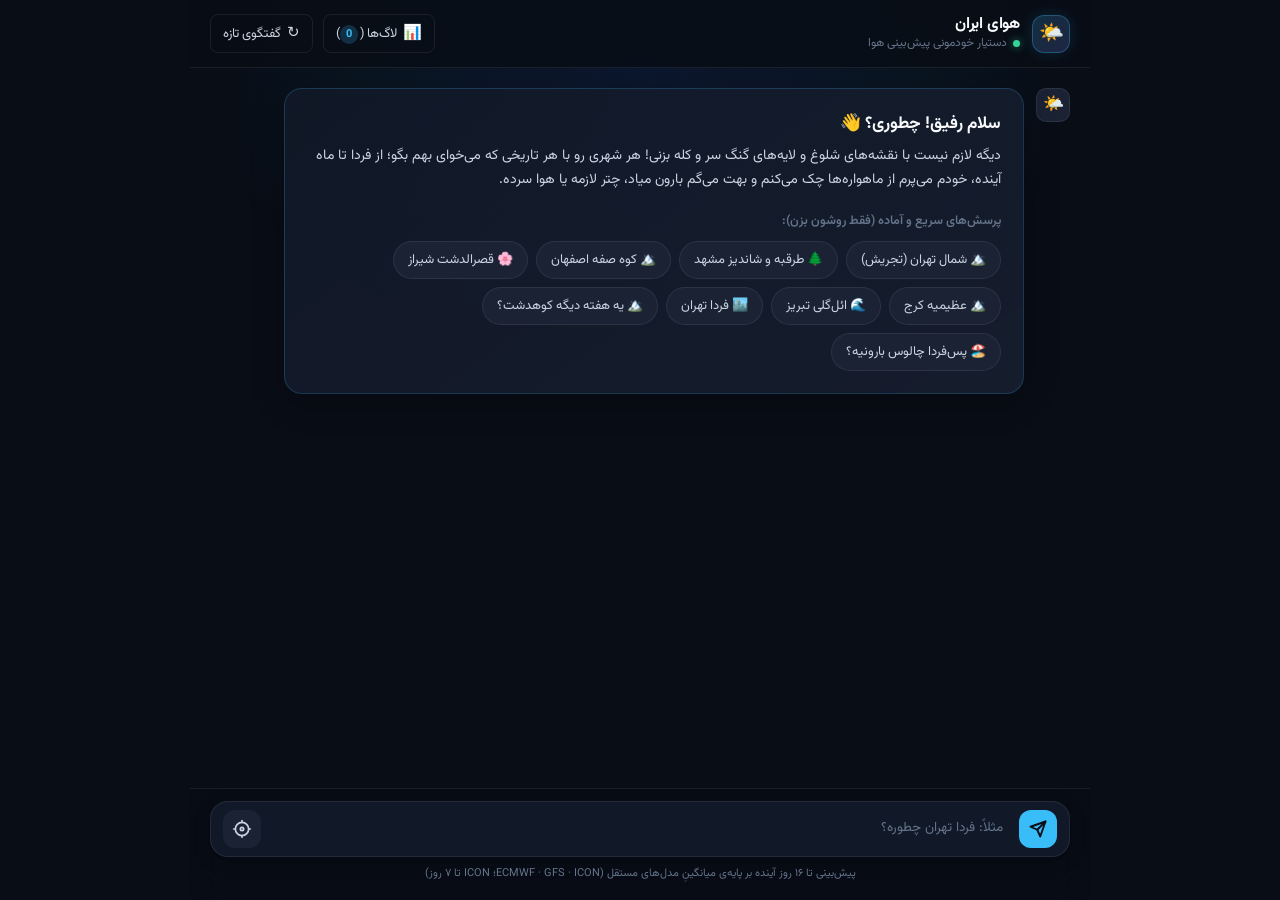
==== commit 6e594049: "حذف کامل هوای پارسال و قفل شدن علمی و صادقانه روی سقف ۱۶ روزه مدل‌ها" ====
--- a/index.html
+++ b/index.html
@@ -13,7 +13,7 @@
   <link rel="preconnect" href="https://fonts.googleapis.com">
   <link rel="preconnect" href="https://fonts.gstatic.com" crossorigin>
   <link href="https://fonts.googleapis.com/css2?family=Vazirmatn:wght@300;400;500;600;700;800&display=swap" rel="stylesheet">
-  <link rel="stylesheet" href="assets/style.css?v=14050719-3">
+  <link rel="stylesheet" href="assets/style.css?v=14050719-4">
 </head>
 
 <body>
@@ -72,7 +72,7 @@
         </button>
       </div>
       <div class="composer-footnote">
-        تا ۱۶ روز: میانگینِ مدل‌های مستقل (ECMWF · GFS · ICON؛ ICON فقط تا ۷ روز) — بعدش: هوای واقعیِ سالِ قبل، نه پیش‌بینی
+        پیش‌بینی تا ۱۶ روز آینده بر پایه‌ی میانگینِ مدل‌های مستقل (ECMWF · GFS · ICON؛ ICON تا ۷ روز)
       </div>
     </footer>
   </div>
@@ -114,7 +114,7 @@
 
   <div id="toast" role="status"></div>
 
-  <script src="assets/app.js?v=14050719-2"></script>
+  <script src="assets/app.js?v=14050719-3"></script>
 </body>
 
 </html>
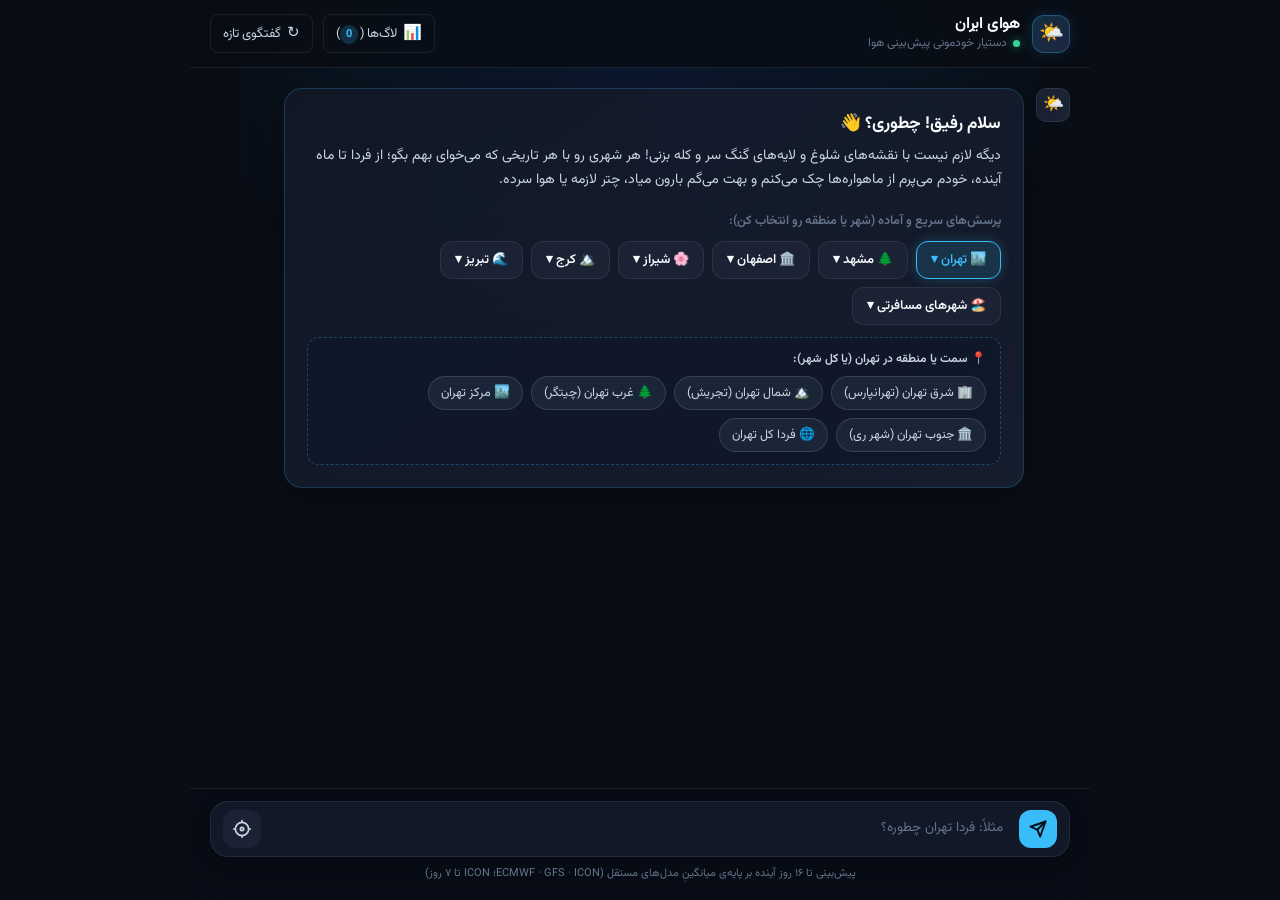
==== commit c9977f35: "expand local city database to 364 Iranian cities and county centers, fix alef normalization" ====
--- a/index.html
+++ b/index.html
@@ -114,7 +114,7 @@
 
   <div id="toast" role="status"></div>
 
-  <script src="assets/app.js?v=14050719-3"></script>
+  <script src="assets/app.js?v=14050719-5"></script>
 </body>
 
 </html>
--- a/assets/style.css
+++ b/assets/style.css
@@ -319,6 +319,85 @@
   border-color: var(--primary);
   color: var(--text);
   transform: translateY(-1px);
+}
+
+/* Sub Districts in Welcome Card */
+.city-tabs-grid {
+  display: flex;
+  flex-wrap: wrap;
+  gap: 8px;
+  margin-bottom: 12px;
+}
+
+.city-tab-btn {
+  background: var(--surface-elevated);
+  border: 1px solid var(--border);
+  color: var(--text);
+  padding: 8px 14px;
+  border-radius: 12px;
+  font-family: inherit;
+  font-size: 13px;
+  font-weight: 600;
+  cursor: pointer;
+  transition: all 0.2s ease;
+  display: inline-flex;
+  align-items: center;
+  gap: 6px;
+}
+
+.city-tab-btn:hover {
+  background: var(--surface-hover);
+  border-color: var(--primary);
+  transform: translateY(-1px);
+}
+
+.city-tab-btn.is-active {
+  background: rgba(56, 189, 248, 0.15);
+  border-color: var(--primary);
+  color: #38bdf8;
+  box-shadow: 0 0 12px rgba(56, 189, 248, 0.25);
+}
+
+.sub-districts-box {
+  background: rgba(15, 23, 42, 0.65);
+  border: 1px dashed rgba(56, 189, 248, 0.3);
+  border-radius: 12px;
+  padding: 12px 14px;
+  margin-top: 6px;
+  animation: fadeInSub 0.22s ease-out;
+}
+
+@keyframes fadeInSub {
+  from { opacity: 0; transform: translateY(-4px); }
+  to { opacity: 1; transform: translateY(0); }
+}
+
+.sub-districts-header {
+  font-size: 12px;
+  font-weight: 600;
+  color: var(--text-dim);
+  margin-bottom: 8px;
+  display: flex;
+  align-items: center;
+  gap: 6px;
+}
+
+.sub-chips-grid {
+  display: flex;
+  flex-wrap: wrap;
+  gap: 8px;
+}
+
+.chip-sub {
+  background: rgba(30, 41, 59, 0.85);
+  border: 1px solid rgba(255, 255, 255, 0.12);
+  font-size: 12.5px;
+  padding: 6px 12px;
+}
+
+.chip-sub:hover {
+  background: rgba(56, 189, 248, 0.2);
+  border-color: var(--primary);
 }
 
 /* Weather Response Cards */
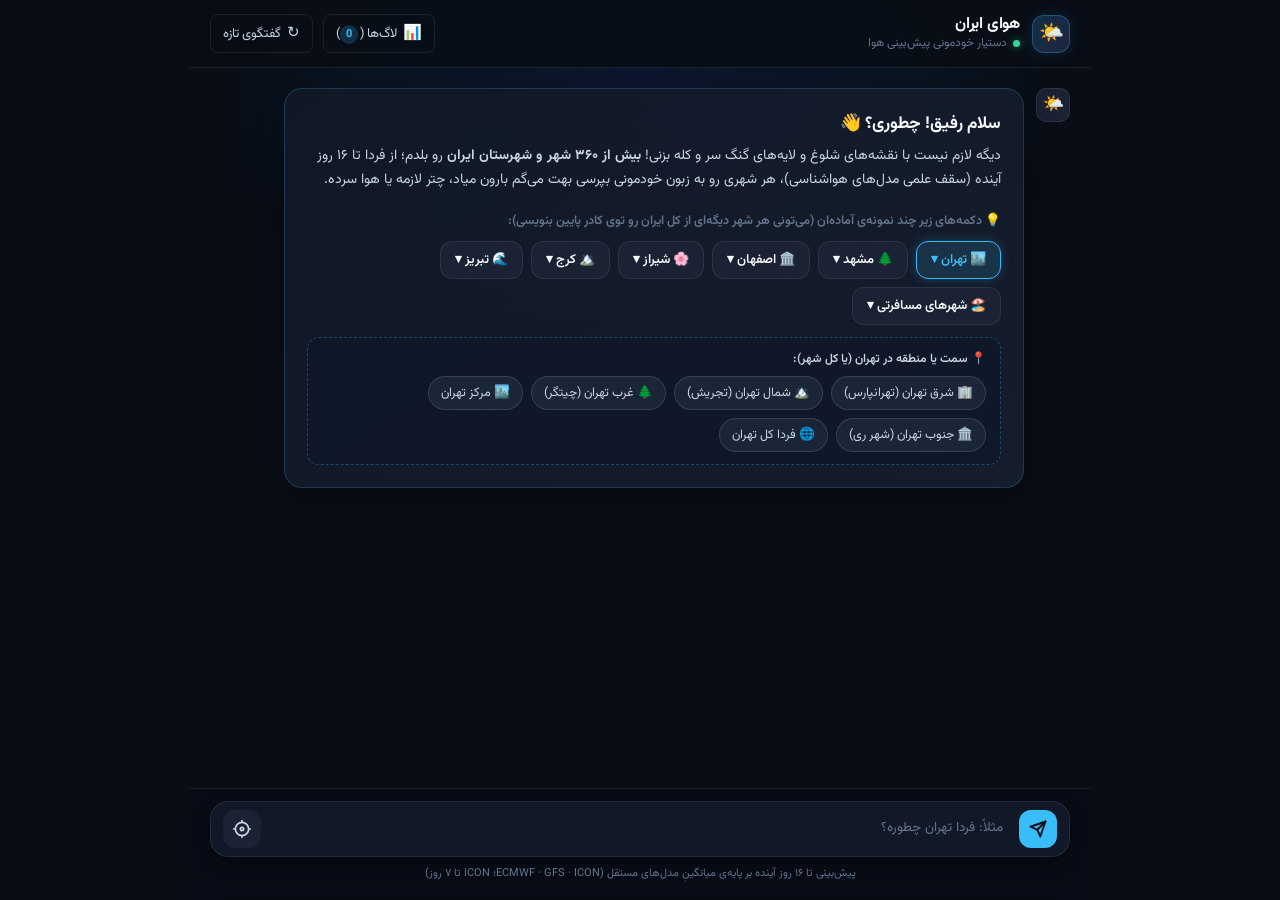
==== commit 49481b1f: "fix: consolidate google sheets entries into single file, polish welcome limits to 16 days, and add f" ====
--- a/index.html
+++ b/index.html
@@ -13,7 +13,7 @@
   <link rel="preconnect" href="https://fonts.googleapis.com">
   <link rel="preconnect" href="https://fonts.gstatic.com" crossorigin>
   <link href="https://fonts.googleapis.com/css2?family=Vazirmatn:wght@300;400;500;600;700;800&display=swap" rel="stylesheet">
-  <link rel="stylesheet" href="assets/style.css?v=14050719-4">
+  <link rel="stylesheet" href="assets/style.css?v=14050719-6">
 </head>
 
 <body>
@@ -114,7 +114,7 @@
 
   <div id="toast" role="status"></div>
 
-  <script src="assets/app.js?v=14050719-5"></script>
+  <script src="assets/app.js?v=14050719-6"></script>
 </body>
 
 </html>
--- a/assets/style.css
+++ b/assets/style.css
@@ -960,6 +960,16 @@
   display: flex;
   flex-direction: column;
   gap: 16px;
+}
+
+.reality-motivate-banner {
+  background: linear-gradient(135deg, rgba(56, 189, 248, 0.12), rgba(16, 185, 129, 0.12));
+  border: 1px solid rgba(56, 189, 248, 0.25);
+  border-radius: var(--radius-sm);
+  padding: 10px 14px;
+  font-size: 0.85rem;
+  line-height: 1.6;
+  color: #e2e8f0;
 }
 
 /* Reality Stream bar */
